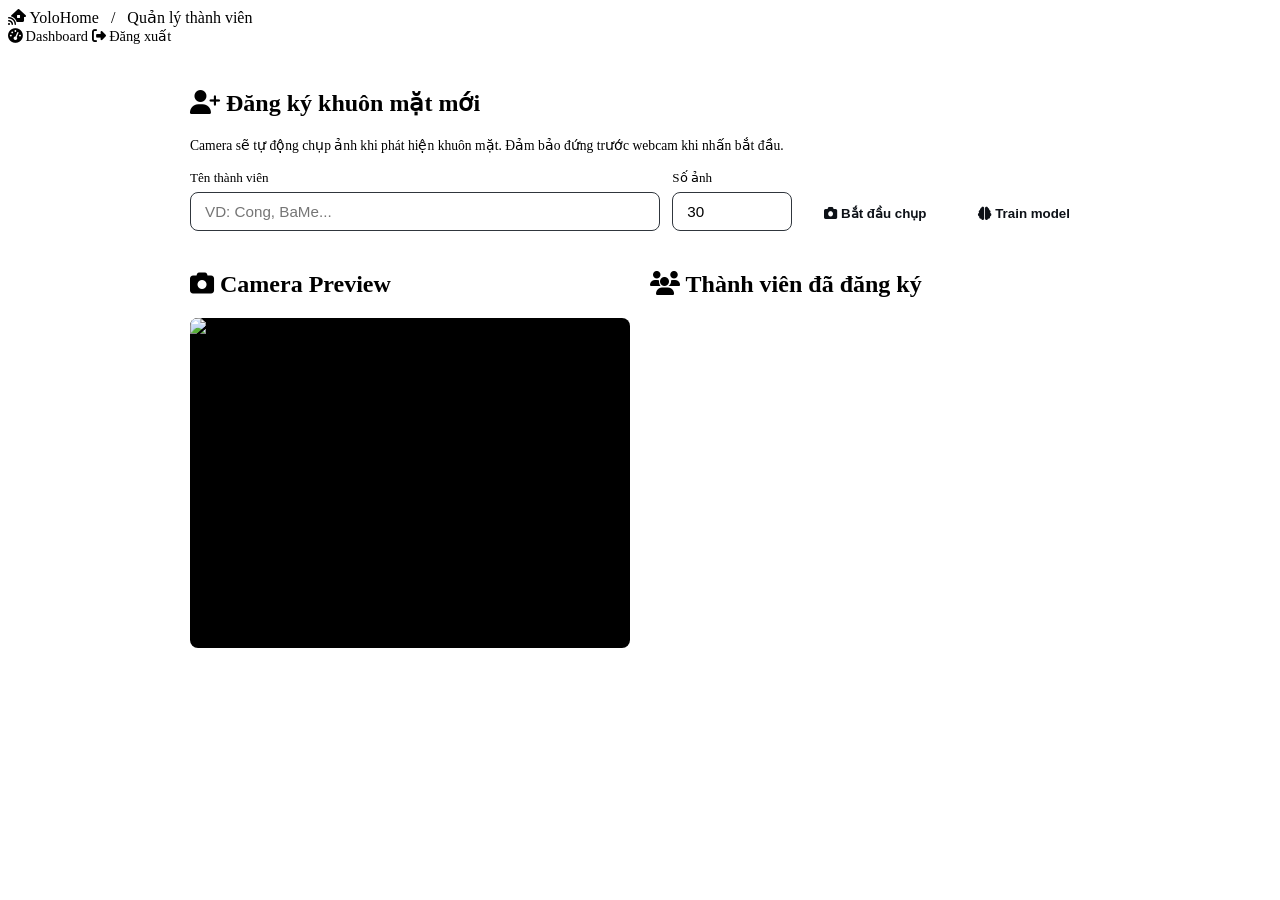
==== web_app/templates/members.html @ f55757c2 "Complete 4 Phase (fixed: remove secrets)" ====
<!DOCTYPE html>
<html lang="vi">
<head>
  <meta charset="UTF-8" />
  <meta name="viewport" content="width=device-width, initial-scale=1.0" />
  <title>YoloHome – Quản lý thành viên</title>
  <link rel="stylesheet" href="/static/css/style.css" />
  <link rel="stylesheet" href="https://cdnjs.cloudflare.com/ajax/libs/font-awesome/6.5.0/css/all.min.css"
        crossorigin="anonymous" />
</head>
<body>
  <header class="header">
    <div class="header-left">
      <i class="fas fa-house-signal"></i>
      <span class="brand">YoloHome</span>
      <span style="color:var(--text-dim);margin:0 8px">/</span>
      <span style="color:var(--text-dim)">Quản lý thành viên</span>
    </div>
    <div class="header-right">
      <a href="/" style="color:var(--accent);text-decoration:none;font-size:.9rem">
        <i class="fas fa-gauge-high"></i> Dashboard
      </a>
      <a href="/logout" style="color:var(--text-dim);text-decoration:none;font-size:.9rem">
        <i class="fas fa-right-from-bracket"></i> Đăng xuất
      </a>
    </div>
  </header>

  <main style="padding:24px;max-width:900px;margin:0 auto">

    <!-- ── Thêm thành viên mới ── -->
    <section class="card" style="margin-bottom:20px">
      <h2 class="card-title"><i class="fas fa-user-plus"></i> Đăng ký khuôn mặt mới</h2>
      <p style="font-size:.85rem;color:var(--text-dim);margin-bottom:16px">
        Camera sẽ tự động chụp ảnh khi phát hiện khuôn mặt. Đảm bảo đứng trước webcam khi nhấn bắt đầu.
      </p>
      <div style="display:flex;gap:12px;flex-wrap:wrap;align-items:flex-end">
        <div style="display:flex;flex-direction:column;gap:6px;flex:1;min-width:180px">
          <label style="font-size:.82rem;color:var(--text-dim)">Tên thành viên</label>
          <input id="inp-name" type="text" placeholder="VD: Cong, BaMe..."
                 style="background:var(--surface2);border:1px solid #30363d;border-radius:8px;
                        padding:10px 14px;color:var(--text);font-size:.95rem;outline:none" />
        </div>
        <div style="display:flex;flex-direction:column;gap:6px">
          <label style="font-size:.82rem;color:var(--text-dim)">Số ảnh</label>
          <input id="inp-samples" type="number" value="30" min="10" max="80"
                 style="background:var(--surface2);border:1px solid #30363d;border-radius:8px;
                        padding:10px 14px;color:var(--text);font-size:.95rem;width:90px;outline:none" />
        </div>
        <button onclick="startEnroll()" id="btn-enroll"
                style="background:var(--accent);color:#0d1117;border:none;border-radius:8px;
                       padding:10px 20px;font-weight:600;cursor:pointer;white-space:nowrap">
          <i class="fas fa-camera"></i> Bắt đầu chụp
        </button>
        <button onclick="trainModel()" id="btn-train"
                style="background:var(--accent2);color:#0d1117;border:none;border-radius:8px;
                       padding:10px 20px;font-weight:600;cursor:pointer;white-space:nowrap">
          <i class="fas fa-brain"></i> Train model
        </button>
      </div>
      <div id="enroll-status" style="margin-top:12px;font-size:.85rem;color:var(--text-dim)"></div>
    </section>

    <!-- ── Camera preview ── -->
    <div style="display:grid;grid-template-columns:1fr 1fr;gap:20px">
      <section class="card">
        <h2 class="card-title"><i class="fas fa-camera"></i> Camera Preview</h2>
        <div style="background:#000;border-radius:8px;overflow:hidden;aspect-ratio:4/3">
          <img src="/video_feed" style="width:100%;height:100%;object-fit:cover" alt="camera" />
        </div>
      </section>

      <!-- ── Danh sách thành viên ── -->
      <section class="card">
        <h2 class="card-title"><i class="fas fa-users"></i> Thành viên đã đăng ký</h2>
        <div id="members-list" style="display:flex;flex-direction:column;gap:8px"></div>
      </section>
    </div>

  </main>

  <script>
    async function loadMembers() {
      try {
        const resp = await fetch('/api/face/members');
        const data = await resp.json();
        const list = document.getElementById('members-list');
        if (!data.members || data.members.length === 0) {
          list.innerHTML = '<p style="color:var(--text-dim);font-size:.85rem">Chưa có thành viên nào.</p>';
          return;
        }
        list.innerHTML = data.members.map(m => `
          <div style="display:flex;align-items:center;justify-content:space-between;
                      background:var(--surface2);border-radius:8px;padding:10px 14px">
            <div>
              <i class="fas fa-user-circle" style="color:var(--accent)"></i>
              <strong style="margin-left:8px">${m.name}</strong>
            </div>
            <span style="font-size:.78rem;color:var(--text-dim)">${m.samples} ảnh</span>
          </div>`).join('');
      } catch(e) { console.error(e); }
    }

    async function startEnroll() {
      const name    = document.getElementById('inp-name').value.trim();
      const samples = parseInt(document.getElementById('inp-samples').value) || 30;
      const statusEl = document.getElementById('enroll-status');

      if (!name) { statusEl.textContent = '⚠️ Hãy nhập tên thành viên.'; return; }

      document.getElementById('btn-enroll').disabled = true;
      statusEl.innerHTML = `<i class="fas fa-spinner fa-spin"></i> Đang chụp ${samples} ảnh cho <strong>${name}</strong>...`;

      try {
        const resp = await fetch('/api/face/enroll', {
          method: 'POST',
          headers: { 'Content-Type': 'application/json' },
          body: JSON.stringify({ person_name: name, num_samples: samples }),
        });
        const data = await resp.json();
        if (resp.ok) {
          statusEl.innerHTML = `✅ Đang chụp ảnh trong nền. Khi xong, nhấn <strong>Train model</strong>.`;
          // Cập nhật danh sách sau 5 giây
          setTimeout(loadMembers, 5000);
        } else {
          statusEl.textContent = `❌ Lỗi: ${data.detail}`;
        }
      } catch(e) {
        statusEl.textContent = `❌ Lỗi kết nối: ${e}`;
      }
      setTimeout(() => { document.getElementById('btn-enroll').disabled = false; }, 3000);
    }

    async function trainModel() {
      const statusEl = document.getElementById('enroll-status');
      document.getElementById('btn-train').disabled = true;
      statusEl.innerHTML = '<i class="fas fa-spinner fa-spin"></i> Đang train lại LBPH model...';

      try {
        const resp = await fetch('/api/face/train', { method: 'POST' });
        const data = await resp.json();
        statusEl.textContent = data.status === 'training_started'
          ? '✅ Model đang được train trong nền. Hệ thống sẽ tự động reload.'
          : `❌ Lỗi: ${JSON.stringify(data)}`;
      } catch(e) {
        statusEl.textContent = `❌ Lỗi: ${e}`;
      }
      setTimeout(() => { document.getElementById('btn-train').disabled = false; }, 5000);
    }

    loadMembers();
  </script>
</body>
</html>
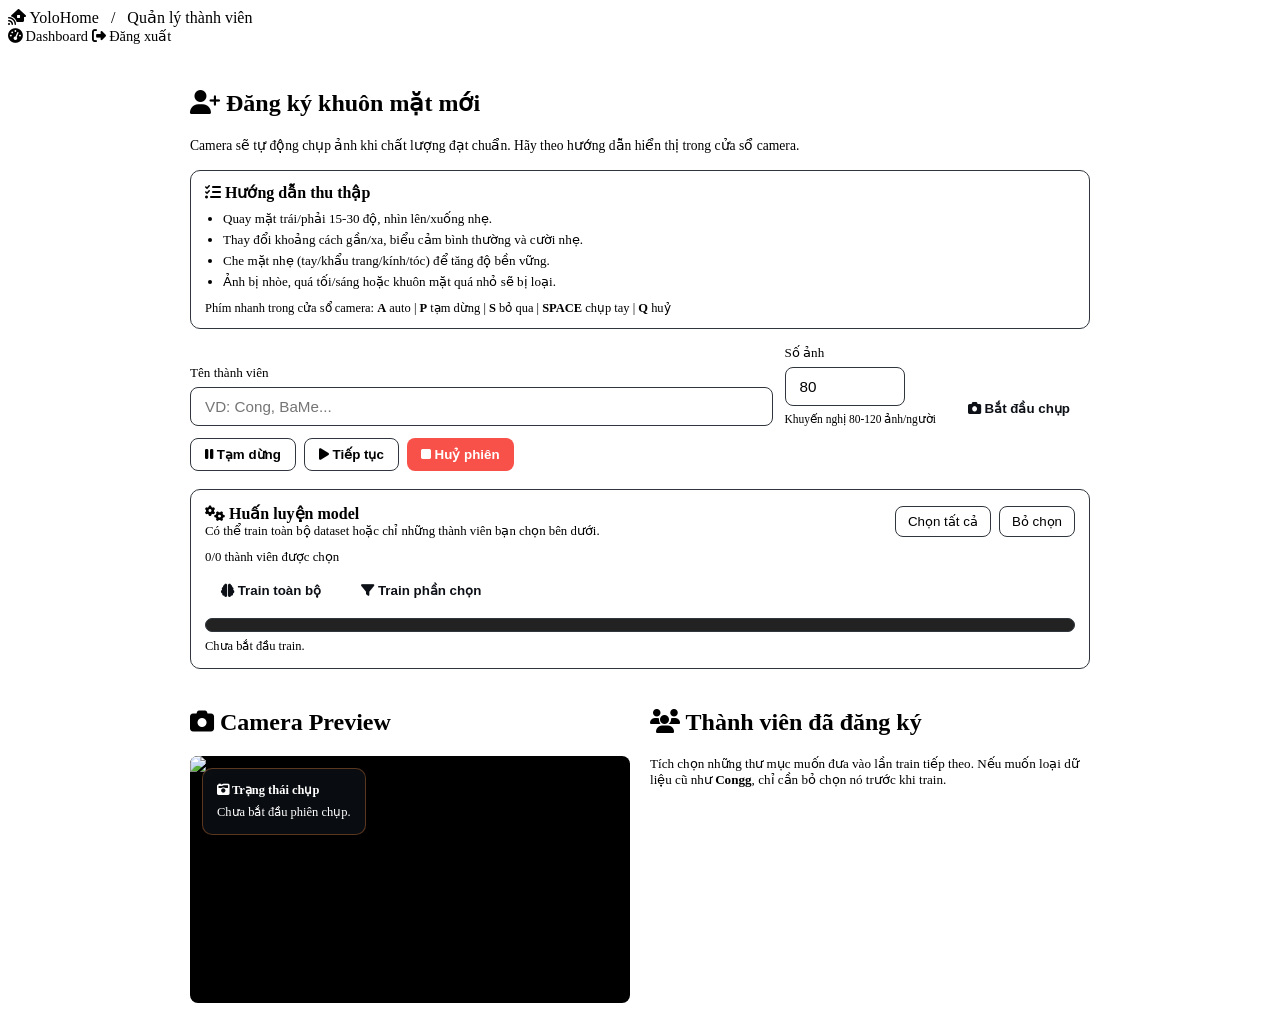
==== commit a4f2536d: "Enhanced Face AI in Phase 7" ====
--- a/web_app/templates/members.html
+++ b/web_app/templates/members.html
@@ -32,8 +32,20 @@
     <section class="card" style="margin-bottom:20px">
       <h2 class="card-title"><i class="fas fa-user-plus"></i> Đăng ký khuôn mặt mới</h2>
       <p style="font-size:.85rem;color:var(--text-dim);margin-bottom:16px">
-        Camera sẽ tự động chụp ảnh khi phát hiện khuôn mặt. Đảm bảo đứng trước webcam khi nhấn bắt đầu.
+        Camera sẽ tự động chụp ảnh khi chất lượng đạt chuẩn. Hãy theo hướng dẫn hiển thị trong cửa sổ camera.
       </p>
+      <div style="background:var(--surface2);border:1px solid #30363d;border-radius:10px;padding:12px 14px;margin-bottom:16px">
+        <div style="font-weight:600;margin-bottom:6px"><i class="fas fa-list-check"></i> Hướng dẫn thu thập</div>
+        <ul style="margin:0;padding-left:18px;color:var(--text-dim);font-size:.82rem;line-height:1.6">
+          <li>Quay mặt trái/phải 15-30 độ, nhìn lên/xuống nhẹ.</li>
+          <li>Thay đổi khoảng cách gần/xa, biểu cảm bình thường và cười nhẹ.</li>
+          <li>Che mặt nhẹ (tay/khẩu trang/kính/tóc) để tăng độ bền vững.</li>
+          <li>Ảnh bị nhòe, quá tối/sáng hoặc khuôn mặt quá nhỏ sẽ bị loại.</li>
+        </ul>
+        <div style="margin-top:8px;color:var(--text-dim);font-size:.78rem">
+          Phím nhanh trong cửa sổ camera: <strong>A</strong> auto | <strong>P</strong> tạm dừng | <strong>S</strong> bỏ qua | <strong>SPACE</strong> chụp tay | <strong>Q</strong> huỷ
+        </div>
+      </div>
       <div style="display:flex;gap:12px;flex-wrap:wrap;align-items:flex-end">
         <div style="display:flex;flex-direction:column;gap:6px;flex:1;min-width:180px">
           <label style="font-size:.82rem;color:var(--text-dim)">Tên thành viên</label>
@@ -43,36 +55,92 @@
         </div>
         <div style="display:flex;flex-direction:column;gap:6px">
           <label style="font-size:.82rem;color:var(--text-dim)">Số ảnh</label>
-          <input id="inp-samples" type="number" value="30" min="10" max="80"
+          <input id="inp-samples" type="number" value="80" min="80" max="200" step="10"
                  style="background:var(--surface2);border:1px solid #30363d;border-radius:8px;
                         padding:10px 14px;color:var(--text);font-size:.95rem;width:90px;outline:none" />
+          <span style="font-size:.72rem;color:var(--text-dim)">Khuyến nghị 80-120 ảnh/người</span>
         </div>
         <button onclick="startEnroll()" id="btn-enroll"
                 style="background:var(--accent);color:#0d1117;border:none;border-radius:8px;
                        padding:10px 20px;font-weight:600;cursor:pointer;white-space:nowrap">
           <i class="fas fa-camera"></i> Bắt đầu chụp
         </button>
-        <button onclick="trainModel()" id="btn-train"
-                style="background:var(--accent2);color:#0d1117;border:none;border-radius:8px;
-                       padding:10px 20px;font-weight:600;cursor:pointer;white-space:nowrap">
-          <i class="fas fa-brain"></i> Train model
+      </div>
+      <div id="enroll-status" style="margin-top:12px;font-size:.85rem;color:var(--text-dim)"></div>
+      <div style="display:flex;gap:8px;flex-wrap:wrap;margin-top:12px">
+        <button onclick="pauseEnroll()" id="btn-pause"
+                style="background:var(--surface2);color:var(--text);border:1px solid #30363d;border-radius:8px;
+                       padding:8px 14px;font-weight:600;cursor:pointer">
+          <i class="fas fa-pause"></i> Tạm dừng
+        </button>
+        <button onclick="resumeEnroll()" id="btn-resume"
+                style="background:var(--surface2);color:var(--text);border:1px solid #30363d;border-radius:8px;
+                       padding:8px 14px;font-weight:600;cursor:pointer">
+          <i class="fas fa-play"></i> Tiếp tục
+        </button>
+        <button onclick="cancelEnroll()" id="btn-cancel"
+                style="background:#f85149;color:#fff;border:none;border-radius:8px;
+                       padding:8px 14px;font-weight:600;cursor:pointer">
+          <i class="fas fa-stop"></i> Huỷ phiên
         </button>
       </div>
-      <div id="enroll-status" style="margin-top:12px;font-size:.85rem;color:var(--text-dim)"></div>
+
+      <div style="margin-top:18px;padding:14px;border-radius:10px;background:var(--surface2);border:1px solid #30363d">
+        <div style="display:flex;justify-content:space-between;align-items:center;gap:12px;flex-wrap:wrap;margin-bottom:10px">
+          <div>
+            <div style="font-weight:700"><i class="fas fa-gears"></i> Huấn luyện model</div>
+            <div style="font-size:.8rem;color:var(--text-dim)">Có thể train toàn bộ dataset hoặc chỉ những thành viên bạn chọn bên dưới.</div>
+          </div>
+          <div style="display:flex;gap:8px;flex-wrap:wrap">
+            <button onclick="selectAllMembers(true)" style="background:transparent;border:1px solid #30363d;color:var(--text);border-radius:8px;padding:7px 12px;cursor:pointer">
+              Chọn tất cả
+            </button>
+            <button onclick="selectAllMembers(false)" style="background:transparent;border:1px solid #30363d;color:var(--text);border-radius:8px;padding:7px 12px;cursor:pointer">
+              Bỏ chọn
+            </button>
+          </div>
+        </div>
+        <div id="train-selected-count" style="font-size:.8rem;color:var(--text-dim);margin-bottom:8px">0/0 thành viên được chọn</div>
+        <div style="display:flex;gap:8px;flex-wrap:wrap;margin-bottom:10px">
+          <button onclick="startTrain('all')" id="btn-train-all"
+                  style="background:var(--accent);color:#0d1117;border:none;border-radius:8px;padding:10px 16px;font-weight:700;cursor:pointer">
+            <i class="fas fa-brain"></i> Train toàn bộ
+          </button>
+          <button onclick="startTrain('selected')" id="btn-train-selected"
+                  style="background:var(--accent2);color:#0d1117;border:none;border-radius:8px;padding:10px 16px;font-weight:700;cursor:pointer">
+            <i class="fas fa-filter"></i> Train phần chọn
+          </button>
+        </div>
+        <div id="train-status" style="font-size:.85rem;color:var(--text-dim);line-height:1.6"></div>
+        <div style="margin-top:10px;height:12px;border-radius:999px;background:#222;border:1px solid #30363d;overflow:hidden">
+          <div id="train-progress-fill" style="width:0%;height:100%;background:linear-gradient(90deg,var(--accent),var(--accent2));transition:width .25s ease"></div>
+        </div>
+        <div id="train-progress-label" style="margin-top:6px;font-size:.78rem;color:var(--text-dim)">Chưa bắt đầu train.</div>
+      </div>
     </section>
 
     <!-- ── Camera preview ── -->
     <div style="display:grid;grid-template-columns:1fr 1fr;gap:20px">
       <section class="card">
         <h2 class="card-title"><i class="fas fa-camera"></i> Camera Preview</h2>
-        <div style="background:#000;border-radius:8px;overflow:hidden;aspect-ratio:4/3">
+        <div style="position:relative;background:#000;border-radius:8px;overflow:hidden;aspect-ratio:16/9">
           <img src="/video_feed" style="width:100%;height:100%;object-fit:cover" alt="camera" />
+          <div id="preview-overlay"
+               style="position:absolute;left:12px;top:12px;max-width:min(90%,360px);padding:12px 14px;
+                      border-radius:10px;background:rgba(13,17,23,.72);border:1px solid rgba(240,136,62,.35);
+                      color:#fff;font-size:.78rem;line-height:1.5;backdrop-filter:blur(6px)">
+            <div style="font-weight:700;margin-bottom:4px"><i class="fas fa-camera-retro"></i> Trạng thái chụp</div>
+            <div>Chưa bắt đầu phiên chụp.</div>
+          </div>
         </div>
       </section>
 
       <!-- ── Danh sách thành viên ── -->
       <section class="card">
         <h2 class="card-title"><i class="fas fa-users"></i> Thành viên đã đăng ký</h2>
+        <div style="margin-bottom:10px;color:var(--text-dim);font-size:.82rem">
+          Tích chọn những thư mục muốn đưa vào lần train tiếp theo. Nếu muốn loại dữ liệu cũ như <strong>Congg</strong>, chỉ cần bỏ chọn nó trước khi train.
+        </div>
         <div id="members-list" style="display:flex;flex-direction:column;gap:8px"></div>
       </section>
     </div>
@@ -80,36 +148,232 @@
   </main>
 
   <script>
+    let enrollPollTimer = null;
+    let trainPollTimer = null;
+    let memberCache = [];
+
+    function setTrainButtonsDisabled(disabled) {
+      document.getElementById('btn-train-all').disabled = disabled;
+      document.getElementById('btn-train-selected').disabled = disabled;
+    }
+
+    function selectAllMembers(checked) {
+      document.querySelectorAll('.train-member-check').forEach(cb => {
+        cb.checked = checked;
+      });
+      renderTrainMemberCount();
+    }
+
+    function renderTrainMemberCount() {
+      const checked = document.querySelectorAll('.train-member-check:checked').length;
+      const total = document.querySelectorAll('.train-member-check').length;
+      const countEl = document.getElementById('train-selected-count');
+      if (countEl) {
+        countEl.textContent = `${checked}/${total} thành viên được chọn`;
+      }
+    }
+
+    function renderTrainStatus(data) {
+      const statusEl = document.getElementById('train-status');
+      const progressFill = document.getElementById('train-progress-fill');
+      const progressLabel = document.getElementById('train-progress-label');
+      if (!statusEl || !progressFill || !progressLabel) return;
+
+      const progress = Math.max(0, Math.min(100, Number(data.progress || 0)));
+      const selected = Array.isArray(data.selected_members) ? data.selected_members : [];
+      const selectedText = selected.length ? selected.join(', ') : 'Tất cả';
+      const current = data.current_person || '-';
+      const accuracy = typeof data.accuracy === 'number' && data.accuracy > 0
+        ? ` | Accuracy: ${(data.accuracy * 100).toFixed(1)}%`
+        : '';
+
+      progressFill.style.width = `${progress}%`;
+      progressLabel.textContent = `${data.stage || data.status || 'idle'} · ${progress.toFixed(0)}%`;
+      statusEl.innerHTML = `
+        <div><strong>Trạng thái:</strong> ${data.status || 'idle'}</div>
+        <div><strong>Thông báo:</strong> ${data.message || 'Chưa bắt đầu train.'}</div>
+        <div><strong>Nhóm train:</strong> ${selectedText}</div>
+        <div><strong>Đang xử lý:</strong> ${current}</div>
+        <div><strong>Tiến độ:</strong> ${progress.toFixed(0)}%${accuracy}</div>
+        <div><strong>Ảnh đã nạp:</strong> ${data.trained_images || 0} | <strong>Người đã nạp:</strong> ${(data.processed_people || 0)}/${(data.total_people || 0)}</div>
+        ${data.finished_at ? `<div><strong>Kết thúc:</strong> ${data.finished_at}</div>` : ''}
+      `;
+
+      const isActive = data.status === 'running';
+      setTrainButtonsDisabled(isActive);
+    }
+
+    async function pollTrainStatus() {
+      try {
+        const resp = await fetch('/api/face/train/status');
+        const data = await resp.json();
+        renderTrainStatus(data);
+        renderTrainMemberCount();
+        if (data.status === 'running' && !trainPollTimer) {
+          trainPollTimer = setInterval(pollTrainStatus, 1000);
+        }
+        if (['completed', 'cancelled', 'error'].includes(data.status)) {
+          if (trainPollTimer) {
+            clearInterval(trainPollTimer);
+            trainPollTimer = null;
+          }
+        }
+      } catch (e) {
+        console.error(e);
+      }
+    }
+
+    function renderEnrollStatus(data) {
+      const statusEl = document.getElementById('enroll-status');
+      const previewOverlay = document.getElementById('preview-overlay');
+      const captured = data.captured || 0;
+      const remaining = data.remaining || 0;
+      const stage = data.stage_text || 'Đang chờ...';
+      const quality = data.quality_ok ? 'Đạt' : 'Chưa đạt';
+      const reasons = (data.reasons || []).join(', ');
+      const msg = data.message || '';
+
+      statusEl.innerHTML = `
+        <div style="display:flex;flex-direction:column;gap:6px">
+          <div><strong>Trạng thái:</strong> ${data.status || 'idle'}</div>
+          <div><strong>Đã chụp:</strong> ${captured} | <strong>Còn lại:</strong> ${remaining}</div>
+          <div><strong>Bước hiện tại:</strong> ${stage}</div>
+          <div><strong>Chất lượng:</strong> ${quality}${reasons ? ` (${reasons})` : ''}</div>
+          <div><strong>Thông báo:</strong> ${msg || 'Không có'}</div>
+        </div>`;
+
+      if (previewOverlay) {
+        previewOverlay.innerHTML = `
+          <div style="font-weight:700;margin-bottom:4px"><i class="fas fa-camera-retro"></i> Trạng thái chụp</div>
+          <div><strong>Phiên:</strong> ${data.status || 'idle'}</div>
+          <div><strong>Đã chụp:</strong> ${captured} | <strong>Còn lại:</strong> ${remaining}</div>
+          <div><strong>Bước:</strong> ${stage}</div>
+          <div><strong>Chất lượng:</strong> ${quality}</div>
+          <div><strong>Thông báo:</strong> ${msg || 'Không có'}</div>
+        `;
+      }
+
+      const isActive = ['running', 'paused'].includes(data.status);
+      document.getElementById('btn-enroll').disabled = isActive;
+      document.getElementById('btn-pause').disabled = data.status !== 'running';
+      document.getElementById('btn-resume').disabled = data.status !== 'paused';
+      document.getElementById('btn-cancel').disabled = !isActive;
+    }
+
+    async function pollEnrollStatus() {
+      try {
+        const resp = await fetch('/api/face/enroll/status');
+        const data = await resp.json();
+        renderEnrollStatus(data);
+        if (['completed', 'cancelled', 'error'].includes(data.status)) {
+          if (enrollPollTimer) {
+            clearInterval(enrollPollTimer);
+            enrollPollTimer = null;
+          }
+        }
+      } catch (e) {
+        console.error(e);
+      }
+    }
+
+    async function pauseEnroll() {
+      await fetch('/api/face/enroll/pause', { method: 'POST' });
+      pollEnrollStatus();
+    }
+
+    async function resumeEnroll() {
+      await fetch('/api/face/enroll/resume', { method: 'POST' });
+      pollEnrollStatus();
+    }
+
+    async function cancelEnroll() {
+      await fetch('/api/face/enroll/cancel', { method: 'POST' });
+      pollEnrollStatus();
+    }
+
     async function loadMembers() {
       try {
         const resp = await fetch('/api/face/members');
         const data = await resp.json();
+        memberCache = data.members || [];
         const list = document.getElementById('members-list');
-        if (!data.members || data.members.length === 0) {
+        if (!memberCache.length) {
           list.innerHTML = '<p style="color:var(--text-dim);font-size:.85rem">Chưa có thành viên nào.</p>';
+          renderTrainMemberCount();
           return;
         }
-        list.innerHTML = data.members.map(m => `
-          <div style="display:flex;align-items:center;justify-content:space-between;
+        list.innerHTML = memberCache.map(m => {
+          const ok = (m.samples || 0) >= 80;
+          const badge = ok
+            ? '<span style="font-size:.72rem;color:#3fb950">Đủ mẫu</span>'
+            : '<span style="font-size:.72rem;color:#f0883e">Chưa đủ mẫu</span>';
+          return `
+          <div style="display:flex;align-items:center;justify-content:space-between;gap:12px;
                       background:var(--surface2);border-radius:8px;padding:10px 14px">
-            <div>
-              <i class="fas fa-user-circle" style="color:var(--accent)"></i>
-              <strong style="margin-left:8px">${m.name}</strong>
+            <label style="display:flex;align-items:center;gap:10px;cursor:pointer;flex:1">
+              <input class="train-member-check" type="checkbox" value="${m.name}" checked onchange="renderTrainMemberCount()" />
+              <div>
+                <i class="fas fa-user-circle" style="color:var(--accent)"></i>
+                <strong style="margin-left:8px">${m.name}</strong>
+              </div>
+            </label>
+            <div style="display:flex;gap:8px;align-items:center;white-space:nowrap">
+              ${badge}
+              <span style="font-size:.78rem;color:var(--text-dim)">${m.samples} ảnh</span>
             </div>
-            <span style="font-size:.78rem;color:var(--text-dim)">${m.samples} ảnh</span>
-          </div>`).join('');
+          </div>`;
+        }).join('');
+        renderTrainMemberCount();
       } catch(e) { console.error(e); }
+    }
+
+    async function startTrain(mode) {
+      const statusEl = document.getElementById('train-status');
+      const selectedMembers = Array.from(document.querySelectorAll('.train-member-check:checked')).map(cb => cb.value);
+      const payload = {
+        mode,
+        selected_members: mode === 'selected' ? selectedMembers : [],
+      };
+
+      if (mode === 'selected' && selectedMembers.length === 0) {
+        statusEl.textContent = '⚠️ Hãy chọn ít nhất một thành viên trước khi train phần chọn.';
+        return;
+      }
+
+      setTrainButtonsDisabled(true);
+      statusEl.innerHTML = '<i class="fas fa-spinner fa-spin"></i> Đang gửi yêu cầu train...';
+
+      try {
+        const resp = await fetch('/api/face/train', {
+          method: 'POST',
+          headers: { 'Content-Type': 'application/json' },
+          body: JSON.stringify(payload),
+        });
+        const data = await resp.json();
+        if (resp.ok) {
+          statusEl.innerHTML = '✅ Job train đã được khởi chạy. Theo dõi tiến trình bên dưới.';
+          if (trainPollTimer) clearInterval(trainPollTimer);
+          trainPollTimer = setInterval(pollTrainStatus, 1000);
+          pollTrainStatus();
+        } else {
+          statusEl.textContent = `❌ Lỗi: ${data.detail || JSON.stringify(data)}`;
+          setTrainButtonsDisabled(false);
+        }
+      } catch (e) {
+        statusEl.textContent = `❌ Lỗi kết nối: ${e}`;
+        setTrainButtonsDisabled(false);
+      }
     }
 
     async function startEnroll() {
       const name    = document.getElementById('inp-name').value.trim();
-      const samples = parseInt(document.getElementById('inp-samples').value) || 30;
+      const samples = parseInt(document.getElementById('inp-samples').value) || 80;
       const statusEl = document.getElementById('enroll-status');
 
       if (!name) { statusEl.textContent = '⚠️ Hãy nhập tên thành viên.'; return; }
 
       document.getElementById('btn-enroll').disabled = true;
-      statusEl.innerHTML = `<i class="fas fa-spinner fa-spin"></i> Đang chụp ${samples} ảnh cho <strong>${name}</strong>...`;
+      statusEl.innerHTML = `<i class="fas fa-spinner fa-spin"></i> Đang chụp ${samples} ảnh cho <strong>${name}</strong>. Vui lòng theo hướng dẫn trong cửa sổ camera...`;
 
       try {
         const resp = await fetch('/api/face/enroll', {
@@ -119,8 +383,10 @@
         });
         const data = await resp.json();
         if (resp.ok) {
-          statusEl.innerHTML = `✅ Đang chụp ảnh trong nền. Khi xong, nhấn <strong>Train model</strong>.`;
-          // Cập nhật danh sách sau 5 giây
+          statusEl.innerHTML = `✅ Phiên chụp đã bắt đầu. Theo dõi tiến trình bên dưới và giữ camera đúng hướng dẫn.`;
+          if (enrollPollTimer) clearInterval(enrollPollTimer);
+          enrollPollTimer = setInterval(pollEnrollStatus, 1000);
+          pollEnrollStatus();
           setTimeout(loadMembers, 5000);
         } else {
           statusEl.textContent = `❌ Lỗi: ${data.detail}`;
@@ -128,27 +394,11 @@
       } catch(e) {
         statusEl.textContent = `❌ Lỗi kết nối: ${e}`;
       }
-      setTimeout(() => { document.getElementById('btn-enroll').disabled = false; }, 3000);
-    }
-
-    async function trainModel() {
-      const statusEl = document.getElementById('enroll-status');
-      document.getElementById('btn-train').disabled = true;
-      statusEl.innerHTML = '<i class="fas fa-spinner fa-spin"></i> Đang train lại LBPH model...';
-
-      try {
-        const resp = await fetch('/api/face/train', { method: 'POST' });
-        const data = await resp.json();
-        statusEl.textContent = data.status === 'training_started'
-          ? '✅ Model đang được train trong nền. Hệ thống sẽ tự động reload.'
-          : `❌ Lỗi: ${JSON.stringify(data)}`;
-      } catch(e) {
-        statusEl.textContent = `❌ Lỗi: ${e}`;
-      }
-      setTimeout(() => { document.getElementById('btn-train').disabled = false; }, 5000);
     }
 
     loadMembers();
+    pollEnrollStatus();
+    pollTrainStatus();
   </script>
 </body>
 </html>
